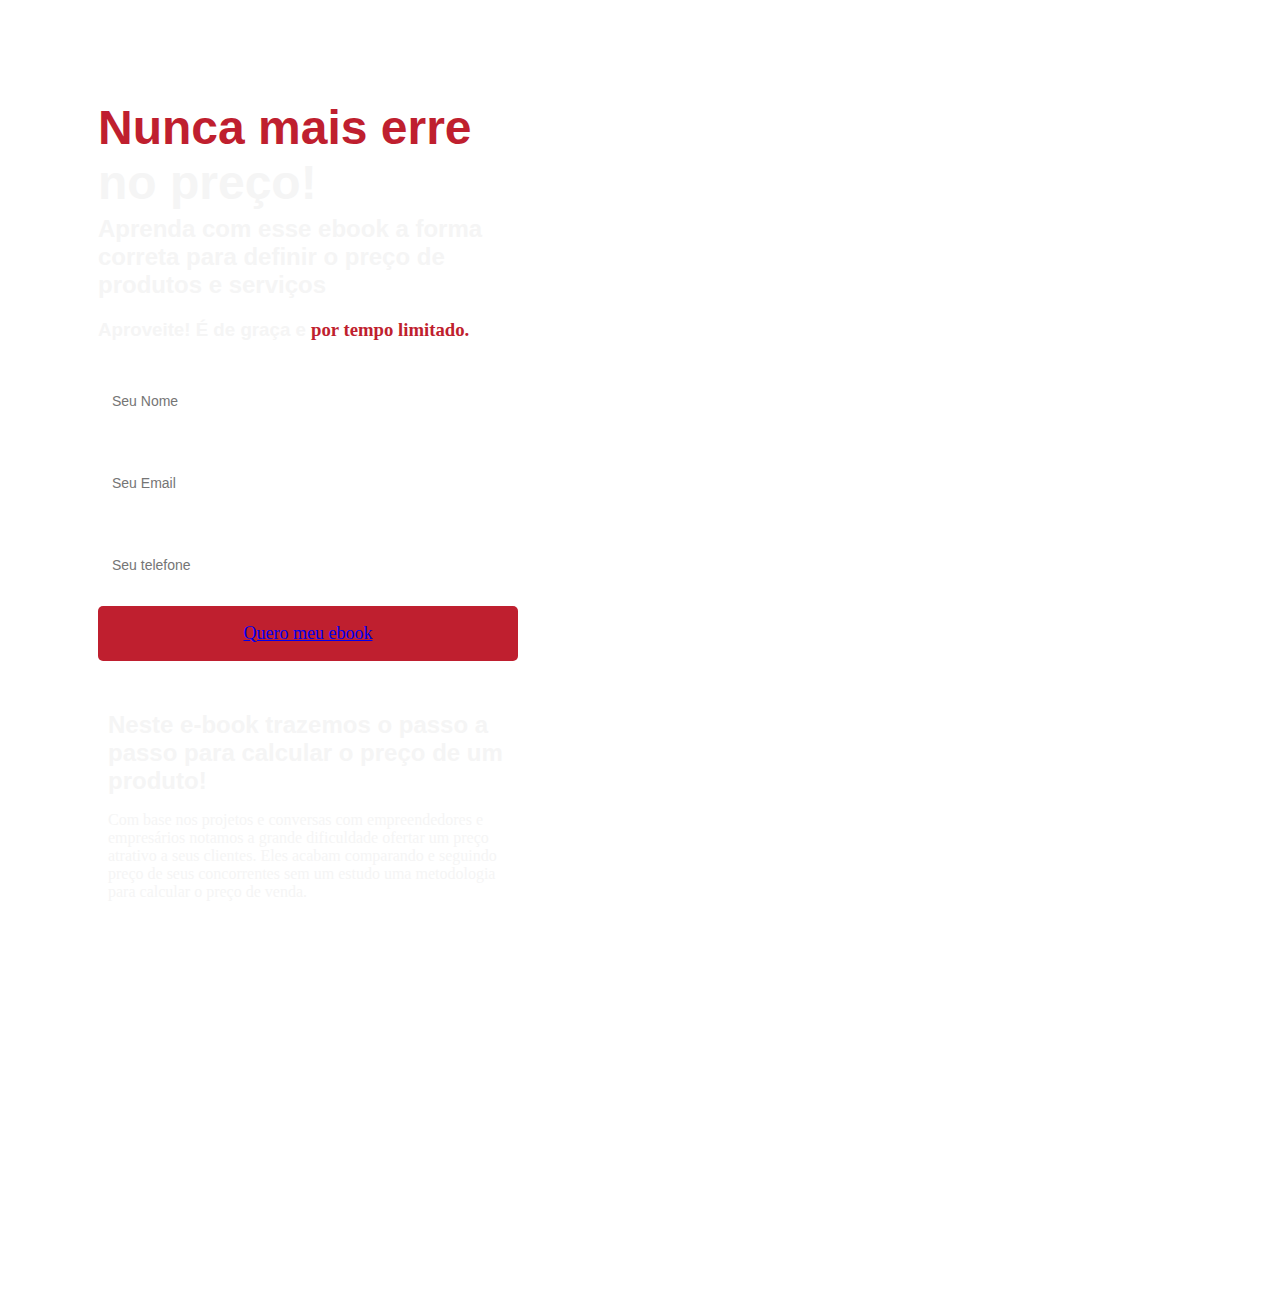
==== pagina-captura/index.html @ 15d8c8d3 "love" ====
<!DOCTYPE html>
<html lang="pt-br">

<head>
  <meta charset="UTF-8">
  <meta name="viewport" content="width=device-width, initial-scale=1">
  <link rel="stylesheet" href="/font/fontes.css">
  <link rel="stylesheet" href="css/style-captura.css">
</head>

<body>
  <section class="container">
    <div class="headlines">
      <h1 class="headline">
        <strong> Nunca mais erre</strong> no preço!
      </h1>
      <h2 class="subheadline">
        Aprenda com esse ebook a forma correta para definir o preço de produtos e serviços
      </h2>
      <h3 class="chamada">
        Aproveite! É de graça e <strong> por tempo limitado.</strong>
      </h3>
    </div>
    <div class="formulario">
      <form action="https://formspree.io/f/xrgrazra" method="POST" id="form">
        <input type="text" name="name" id="Nome" placeholder="Seu Nome" required>
        <input type="email" name="email" id="Email" placeholder="Seu Email" required>
        <input type="tel" id="phone" name="phone" placeholder="Seu telefone" required>
      </form>

      <button type="submit" form="form" value="Submit"><a href="/obrigado-precificacao.html">Quero meu ebook</a>
      </button>

    </div>
    <div class="comentario">
      <h1 class="subheadline">Neste e-book trazemos <strong> o passo a passo </strong> para calcular o preço de um produto!
      </h1>
      <p>
        Com base nos projetos e conversas com empreendedores e empresários notamos a grande dificuldade ofertar um preço atrativo a seus clientes. Eles acabam comparando e seguindo preço de seus concorrentes sem um estudo uma metodologia para calcular o preço de venda.
      </p>
      <img class="mockup" src="/img/mockup-preco-certo-mobile.jpg" alt="Capa do Livro">
    </div>
  </section>
</body>

</html>
---- pagina-captura/css/style-captura.css ----
html {
  height: 1300px;
}

body {
  background-image: url(/img/mockup-preco-certo.jpg);
  background-repeat: no-repeat;
  background-size: cover;
}
.container {
  width: 600px;
  margin-top: 100px;
}
.headlines {
  width: 420px;
  margin: 10px auto;
}
.headline {
  width: 400px;
  font-family: "Nexa Bold", Arial, Helvetica, sans-serif, Georgia,
    "Times New Roman", Times, serif;
  font-weight: bold;
  font-size: 48px;
  color: whitesmoke;
  margin: 0px;
}
.subheadline {
  font-family: "Nexa Light", Arial, Helvetica, sans-serif, Georgia,
    "Times New Roman", Times, serif;
  font-weight: bold;
  margin-top: 5px;
  color: whitesmoke;
  font-weight: bold;
}
.chamada {
  font-family: "Nexa Light", Arial, Helvetica, sans-serif, Georgia,
    "Times New Roman", Times, serif;
  font-weight: bold;
  color: whitesmoke;
}
.headlines strong {
  color: #bf1f2f;
}
.chamada strong {
  font-family: "Nexa Bold";
}
.formulario {
  width: 420px;
  margin: 0 auto;
  display: flex;
  flex-direction: column;
}
form {
  display: flex;
  flex-direction: column;
}
input {
  width: 400px;
  height: 50px;
  margin: 15px auto;
  border-radius: 5px;
  border: none;
  font-size: 14px;
  padding-left: 10px;
}
button {
  height: 55px;
  border-radius: 5px;
  border: none;
  background: #bf1f2f;
  font-size: 18px;
  font-family: "Nexa Bold";
  color: whitesmoke;
  padding: 10px;
  cursor: pointer;
}
button:hover {
  text-decoration: underline;
}
.comentario {
  width: 400px;
  margin: 0 auto;
  margin-top: 50px;
}
.comentario .subheadline {
  font-size: 24px;
}
.comentario p {
  font-family: "Nexa Light";
  color: whitesmoke;
}
.mockup {
  display: none;
}

@media only screen and (max-width: 700px) {
  html {
    height: auto;
  }
  body {
    width: 500px;
  }
  .container {
    width: 400px;
    margin: 100px auto 0px;
  }
  .headlines {
  }
  .comentario {
    width: 400px;
    margin: 40px auto;
  }
  .comentario p {
    font-size: 18px;
  }

  .mockup {
    display: block;
    margin: 30px auto;
    width: 100%;
    height: auto;
    border: solid 4px #bf1f2f;
  }
}
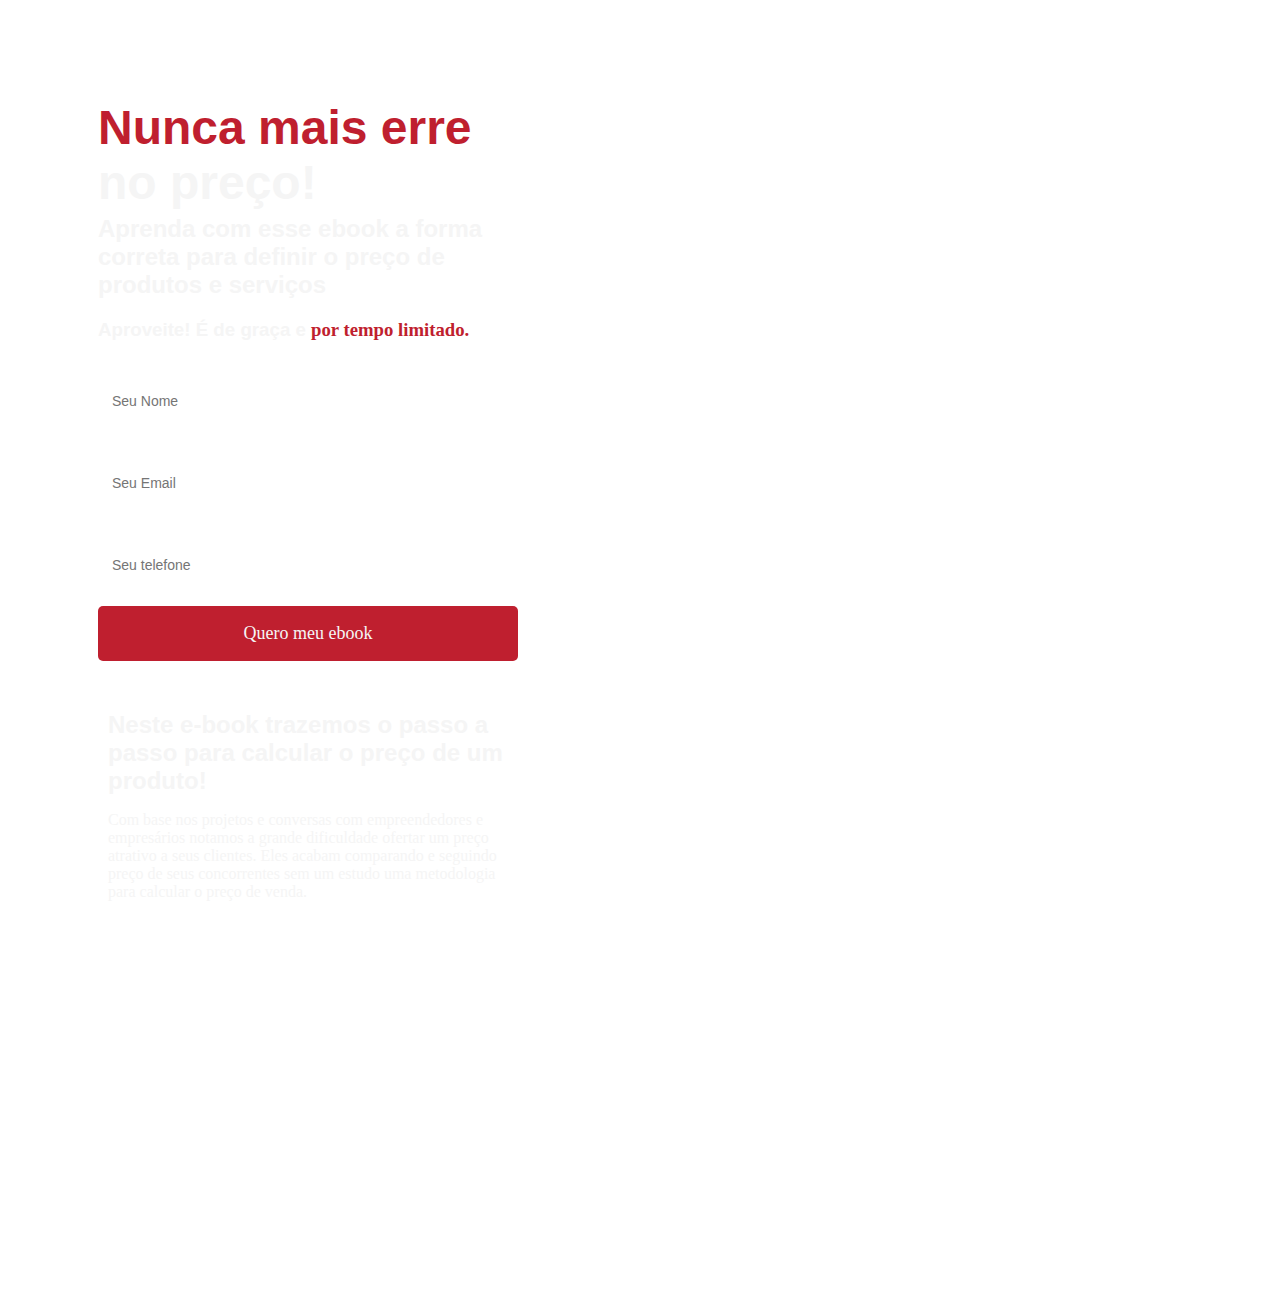
==== commit 6b547829: "tofu" ====
--- a/pagina-captura/index.html
+++ b/pagina-captura/index.html
@@ -22,13 +22,18 @@
       </h3>
     </div>
     <div class="formulario">
-      <form action="https://formspree.io/f/xrgrazra" method="POST" id="form">
+
+      <form action="https://formsubmit.co/89c021d3a37654f707bf7c7add393472" method="POST" id="form">
+        <input type="hidden" name="_next" value="/obrigado-precificacao.html">
         <input type="text" name="name" id="Nome" placeholder="Seu Nome" required>
+
         <input type="email" name="email" id="Email" placeholder="Seu Email" required>
+
         <input type="tel" id="phone" name="phone" placeholder="Seu telefone" required>
       </form>
 
-      <button type="submit" form="form" value="Submit"><a href="/obrigado-precificacao.html">Quero meu ebook</a>
+      <button type="submit" form="form" value="Submit">
+        Quero meu ebook
       </button>
 
     </div>
